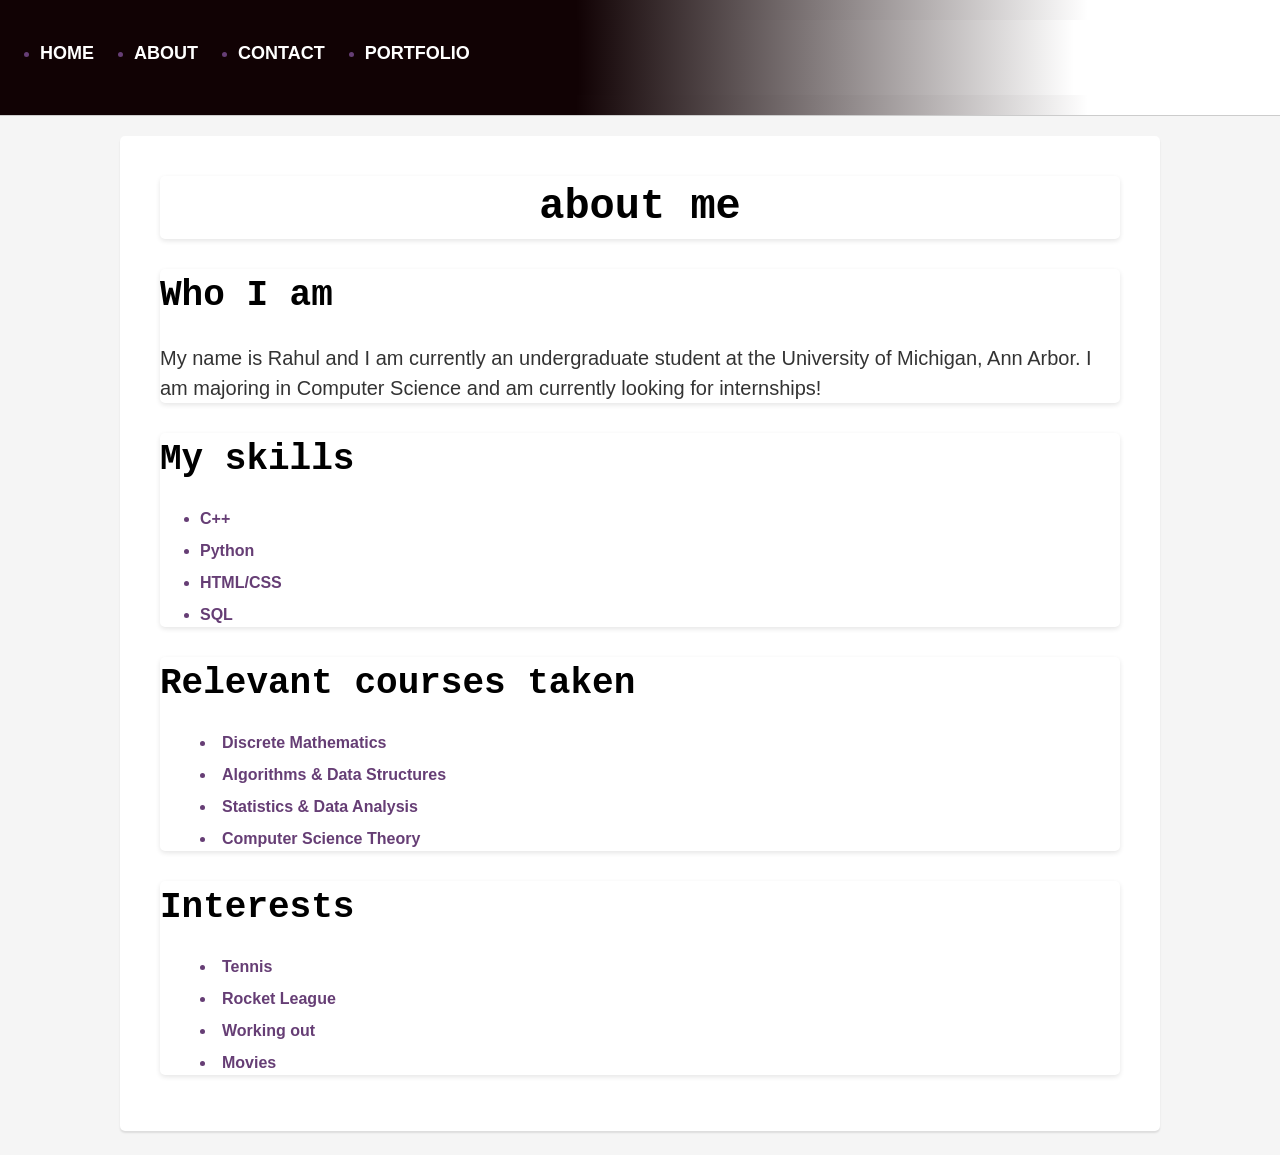
==== another.html @ 1f9ae974 "Add files via upload" ====
<!DOCTYPE html>
<html lang="en">
<head>
  <meta charset="UTF-8">
  <title>My Website</title>
  <link rel="stylesheet" href="style.css">
  <style>
    body {
      background-image: url('http://trumpwallpapers.com/wp-content/uploads/Rocket-League-Wallpaper-03-3840x2160-1-scaled.jpg#.ZCxKwr5IFJM.link');
      background-size: cover;
      background-repeat: no-repeat;
      background-attachment: fixed;
    }
  </style>
  
</head>
<body>
  <header>
    <nav>
      <ul>
        <li><a href="web.html">Home</a></li>
        <li><a href="another.html">About</a></li>
        <li><a href="contact.html">Contact</a></li>
        <li><a href="portfolio.html">Portfolio</a></li>
      </ul>
    </nav>
  </header>
  
  <main>
    <section class="hero1">
        
      <h1 class="hero"><TT>about me</TT></h1>
      
    </section>
    
    <section class="about">
      <h2>Who I am</h2>
      <p>My name is Rahul and I am currently an undergraduate student at the University of Michigan, Ann Arbor. I am majoring in Computer Science and am currently looking for internships!</p>
    </section>
    
    <section class="skill">
      <h2>My skills</h2>
      <ul>
        
        <li class="skills1">C++ <div class="proficiency-bar"></div><div class="proficiency-point"></div></li>
        <li class="skills2">Python <div class="proficiency-bar2"></div></div><div class="proficiency-point2"></div></li>
        <li class="skills3">HTML/CSS <div class="proficiency-bar3"></div></div><div class="proficiency-point3"></div></li>
        <li class="skills4">SQL <div class="proficiency-bar4"></div></div><div class="proficiency-point4"></div></li>
      </ul>
    </section>
    
    <section class="interests">
      <h2>Relevant courses taken</h2>
      <blockquote>
        
        <li>Discrete Mathematics</li>
        <li>Algorithms & Data Structures</li>
        <li>Statistics & Data Analysis</li>
        <li>Computer Science Theory</li>
        
      </blockquote>
      
      
    </section>
    <section class="interests">
        <h2>Interests</h2>
        <blockquote>
          
          <li>Tennis</li>
          <li>Rocket League</li>
          <li>Working out</li>
          <li>Movies</li>
          
        </blockquote>
        
        
      </section>

  </main>
  

</body>
</html>
---- style.css ----
body {
    font-family: Arial, sans-serif;
    margin: 0;
    padding: 0;
  }
  
  header {
    background-color: #000000;
    color: #fff;
    padding: 10px;
    background: rgb(17,2,4);
  background: linear-gradient(90deg, rgba(17,2,4,1) 45%, rgba(255,255,255,1) 85%);
  }
  
  nav ul {
    margin: 0;
    padding: 0;
    list-style-type: none;
    display: flex;
  }
  
  nav li {
    margin-right: 20px;
  }
  
  nav a {
    color: #fff;
    text-decoration: none;
  }
  
  main {
    margin: 20px;
  }
  
  h1 {
    font-family: Courier;
    font-size: 36px;
    margin-bottom: 10px;
  }
  
  .grid {
    display: flex;
    flex-wrap: wrap;
    justify-content: space-between;
  }
  li {
    list-style-type: square;
    color: #663e75; /* change color of bullet points */
    font-weight: bold; /* make bullet points bold */
    margin-bottom: 0.5em; /* add some bottom margin */
  }
  li {
    list-style-type: disc; /* set the default bullet style */
    margin-bottom: 0.5em;
  }
  
  .skills1 {
    
    position: relative; /* set the position to relative so we can position the proficiency bar */
  }
  
 
 
  
 
  
  
  
  .proficiency-bar {
    position: absolute;
    top: 53.5%; /* position the bar in the middle of the item */
    left: 50%; /* position the bar to the right of the item */
    width: 100px; /* set the width of the bar */
    height: 10px; /* set the height of the bar */
    background-color: #c58383; /* set the background color of the bar */
    transform: translateY(-50%); /* vertically center the bar */
    opacity: 0; /* hide the bar by default */
    transition: opacity 0.3s ease-in-out; /* add a transition effect */
  }
  .proficiency-bar2 {
    position: absolute;
    top: 62%; /* position the bar in the middle of the item (was 57)*/
    left: 50%; /* position the bar to the right of the item */
    width: 100px; /* set the width of the bar */
    height: 10px; /* set the height of the bar */
    background-color: #c58383; /* set the background color of the bar */
    transform: translateY(-50%); /* vertically center the bar */
    opacity: 0; /* hide the bar by default */
    transition: opacity 0.3s ease-in-out; /* add a transition effect */
  }
  .proficiency-bar3 {
    position: absolute;
    top: 65.5%; /* position the bar in the middle of the item */
    left: 50%; /* position the bar to the right of the item */
    width: 100px; /* set the width of the bar */
    height: 10px; /* set the height of the bar */
    background-color: #c58383; /* set the background color of the bar */
    transform: translateY(-50%); /* vertically center the bar */
    opacity: 0; /* hide the bar by default */
    transition: opacity 0.3s ease-in-out; /* add a transition effect */
  }
  .proficiency-bar4 {
    position: absolute;
    top: 69%; /* position the bar in the middle of the item */
    left: 50%; /* position the bar to the right of the item */
    width: 100px; /* set the width of the bar */
    height: 10px; /* set the height of the bar */
    background-color: #c58383; /* set the background color of the bar */
    transform: translateY(-50%); /* vertically center the bar */
    opacity: 0; /* hide the bar by default */
    transition: opacity 0.3s ease-in-out; /* add a transition effect */
  }
  

  .skills1:hover .proficiency-bar {
    opacity: 1; /* show the bar when hovering over the item */
  }
  .skills4:hover .proficiency-bar4 {
    opacity: 1; /* show the bar when hovering over the item */
  }
  .skills2:hover .proficiency-bar2 {
    opacity: 1; /* show the bar when hovering over the item */
  }
  .skills3:hover .proficiency-bar3 {
    opacity: 1; /* show the bar when hovering over the item */
  }
  .proficiency-point {
    position: absolute;
    top: 5px; /* position the point above the bar */
    left: calc(60% - 6px); /* position the point at the end of the bar */
    width: 12px;
    height: 12px;
    border-radius: 3px;
    opacity: 0;
    background-color: #000000; /* set the color of the point */
  }
  li:hover .proficiency-point {
    opacity: 1; /* show the point when hovering over the item */
  }
  .proficiency-point2 {
    position: absolute;
    top: 550px; /* position the point above the bar */
    left: calc(54% - 6px); /* position the point at the end of the bar */
    width: 12px;
    height: 12px;
    border-radius: 3px;
    opacity: 0;
    background-color: #000000; /* set the color of the point */
  }
  li:hover .proficiency-point2 {
    opacity: 1; /* show the point when hovering over the item */
  }
  .proficiency-point3 {
    position: absolute;
    top: 575px; /* position the point above the bar */
    left: calc(53% - 6px); /* position the point at the end of the bar */
    width: 12px;
    height: 12px;
    border-radius: 3px;
    opacity: 0;
    background-color: #000000; /* set the color of the point */
  }
  li:hover .proficiency-point3 {
    opacity: 1; /* show the point when hovering over the item */
  }
  .proficiency-point4 {
    position: absolute;
    top: 609px; /* position the point above the bar */
    left: calc(52.5% - 6px); /* position the point at the end of the bar */
    width: 12px;
    height: 12px;
    border-radius: 3px;
    opacity: 0;
    background-color: #000000; /* set the color of the point */
  }
  li:hover .proficiency-point4 {
    opacity: 1; /* show the point when hovering over the item */
  }
  li:hover {
    color: #ff6b6b; /* change color of bullet points on hover */
  }
  
  .card {
    background-color: #fff;
    border: 1px solid #ccc;
    border-radius: 5px;
    
    box-shadow: 0 2px 2px rgba(0, 0, 0, 0.3);
    margin-bottom: 20px;
    padding: 10px;
    width: 30%;
  }
  
  .card h2 {
    font-size: 24px;
    margin-bottom: 10px;
  }
  
  .card img {
    max-width: 100%;
  }
  .card1 {
    background-color: #fff;
    border: 1px solid #ccc;
    border-radius: 5px;
    box-shadow: 0 2px 2px rgba(0, 0, 0, 0.3);
    margin-bottom: 20px;
    padding: 10px;
    width: 30%;
  }
  
  .card1 h2 {
    font-size: 24px;
    margin-bottom: 10px;
  }
  
  .card21 img {
    max-width: 100%;
  }
  .card2 {
    background-color: #fff;
    border: 1px solid #ccc;
    border-radius: 5px;
    box-shadow: 0 2px 2px rgba(0, 0, 0, 0.3);
    margin-bottom: 20px;
    padding: 10px;
    width: 30%;
  }
  
  .card2 h2 {
    font-size: 24px;
    margin-bottom: 10px;
  }
  
  .card2 img {
    max-width: 100%;
  }
  footer {
    background-color: #333;
    color: #fff;
    padding: 10px;
    text-align: center;
  }
  body {
    font-family: Arial, sans-serif;
    background-color: #f2f2f2;
  }
  
  h1 {
    font-size: 36px;
    color: #000000;
    text-align: center;
    margin-top: 50px;
    font-family: Courier;
  }
  
  form {
    max-width: 600px;
    margin: 0 auto;
    padding: 20px;
    background-color: #fff;
    border: 1px solid #ccc;
    border-radius: 5px;
    box-shadow: 2px 2px 5px rgba(0, 0, 0, 0.3);
  }
  
  label {
    display: block;
    font-size: 18px;
    font-weight: bold;
    color: #333;
    margin-bottom: 5px;
  }
  
  input[type="text"], input[type="email"], input[type="tel"] {
    width: 100%;
    padding: 10px;
    font-size: 16px;
    border: 1px solid #ccc;
    border-radius: 4px;
    box-sizing: border-box;
    margin-bottom: 20px;
  }
  
  input[type="submit"] {
    background-color: #333;
    color: #fff;
    padding: 10px 20px;
    font-size: 18px;
    border: none;
    border-radius: 4px;
    cursor: pointer;
  }
  
  input[type="submit"]:hover {
    background-color: #555;
  }
  
  /* Change the background color of the body */
body {
    background-color: #f1f1f1;
  }
  
  /* Add a border and padding to the header */
  header {
    border-bottom: 1px solid #ccc;
    padding: 20px;
  }
  
  /* Style the navigation links */
  nav a {
    font-size: 18px;
    font-weight: bold;
    text-transform: uppercase;
  }
  
  /* Add a hover effect to the navigation links */
  nav a:hover {
    color: #af1111;
  }
  body {
  font-family: Arial, sans-serif;
  font-size: 16px;
  line-height: 1.5;
  color: #333;
  background-color: #f5f5f5;
}

.container {
  max-width: 600px;
  margin: 0 auto;
  padding: 20px;
  background-color: #fff;
  box-shadow: 0 2px 4px rgba(0, 0, 0, 0.1);
}

h1 {
  font-size: 28px;
  margin-top: 0;
  font-family: Courier;
}

form {
  margin-top: 20px;
}

label {
  display: block;
  font-weight: bold;
  margin-bottom: 5px;
}

input[type="text"],
input[type="email"],
input[type="tel"] {
  width: 100%;
  padding: 10px;
  margin-bottom: 20px;
  border: 1px solid #ccc;
  border-radius: 4px;
  box-sizing: border-box;
}

input[type="submit"] {
  background-color: #333;
  color: #fff;
  padding: 10px 20px;
  border: none;
  border-radius: 4px;
  cursor: pointer;
}

input[type="submit"]:hover {
  background-color: #555;
}

.success-message {
  color: #008000;
  font-weight: bold;
}

  /* Add a background color and padding to the main content area */
  main {
    background-color: #fff;
    border-radius: 5px;
    box-shadow: 0 2px 2px rgba(0, 0, 0, 0.1);
    padding: 30px;
  }
  .card:hover::before {
    
    content: "Goes through top 100 IMDb movies and returns information about a movie that the user enters.";
    display: block;
    position: absolute;
    
    top: 50%;
    left: 50%;
    width: 298px;
    height: 230px;
    transform: translate(-50%, -50%);
    background-color: #ffffff;
    padding: 10px;
    border-radius: 5px;
    box-shadow: 0px 0px 5px 0px rgba(0,0,0,0.3);
    z-index: 1;
    font-family: Arial, sans-serif;
    color: #000000;
    font-size: 20px;
    line-height: 1.5;
    border: 2px solid #007bff;
  }
  .conta {
    color:#f0f0f0;
    
  }
  .card1:hover::before {
   
    content: "Given an input photo, program detects a person's face and crops the image to their face. Currently training it to recognise the person.";
    display: block;
    position: absolute;
    top: 50%;
    left: 50%;
    width: 298px;
    height: 230px;
    transform: translate(-50%, -50%);
    background-color: #ffffff;
    padding: 10px;
    border-radius: 5px;
    box-shadow: 0px 0px 5px 0px rgba(0,0,0,0.3);
    z-index: 1;
    color: #000000;
    font-size: 20px;
    line-height: 1.5;
    border: 2px solid #007bff;
  }
  .typing-title {
    overflow: hidden; /* Hides the overflow of the text */
    white-space: nowrap; /* Prevents line breaks */
    border-right: 0.15em solid #333; /* Creates a blinking cursor */
    font-size: 36px; /* Sets the font size */
    font-family: Arial, sans-serif; /* Sets the font family */
    animation: typing 6s steps(20) forwards;
  }
  
  @keyframes typing {
    from {
      width: 0;
    }
    to {
      width: 100%;
    }
    30% {
      border-right-color: transparent; /* Hide the cursor */
      animation: none; /* Remove the animation */
    }
    100% {
      border-right-color: transparent; /* Hide the cursor */
      animation: none; /* Remove the animation */
    }
  }
  h1 {
    overflow: hidden; /* Hides the overflow of the text */
    white-space: nowrap; /* Prevents line breaks */
    border-right: 0.15em solid #333; /* Creates a blinking cursor */
    font-size: 36px; /* Sets the font size */
    font-family: Arial, sans-serif; /* Sets the font family */
    animation: typing 6s steps(20) forwards;
  }
  
  .card2:hover::before {
    
    content: "Reads a map (matrix) and given a character with obstacles on the map, finds a destination using either a stack or queue. Outputs the path taken with backtracing.";
    display: block;
    position: absolute;
    top: 50%;
    left: 50%;
    width: 298px;
    height: 230px;
    transform: translate(-50%, -50%);
    background-color: #ffffff;
    padding: 10px;
    border-radius: 5px;
    box-shadow: 0px 0px 5px 0px rgba(0,0,0,0.3);
    z-index: 1;
    color: #000000;
    font-size: 20px;
    line-height: 1.5;
    border: 2px solid #007bff;
  }
  /* Add a box shadow to the cards */
  .card {
    box-shadow: 0 2px 2px rgba(0, 0, 0, 0.1);
  }
  
  /* Add a hover effect to the cards */
  .card:hover {
    box-shadow: 0 4px 4px rgba(196, 22, 22, 0.815);
    transform: translateY(-5px);
  }
  .card1 {
    box-shadow: 0 2px 2px rgba(0, 0, 0, 0.1);
  }
  
  /* Add a hover effect to the cards */
  .card1:hover {
    box-shadow: 0 4px 4px rgba(196, 22, 22, 0.815);
    transform: translateY(-5px);
  }
  .card2 {
    box-shadow: 0 2px 2px rgba(0, 0, 0, 0.1);
  }
  
  /* Add a hover effect to the cards */
  .card2:hover {
    box-shadow: 0 4px 4px rgba(196, 22, 22, 0.815);
    transform: translateY(-5px);
  }
  
  /* Style the footer text */
  footer p {
    font-size: 16px;
  }
  
  /* Add a margin to the footer links */
  footer a {
    margin-right: 20px;
  }
  
  /* Add a hover effect to the footer links */
  footer a:hover {
    color: #af1111;
  }

  /* Add some margin and padding to the main content area */
main {
  margin: 20px auto;
  max-width: 960px;
  padding: 40px;
}

/* Style the headings */
h1, h2, h3, h4, h5, h6 {
  font-family: Courier;
  font-weight: bold;
  color: #000000;
}

/* Style the main heading */
h1 {
  font-size: 42px;
  margin-bottom: 30px;
  text-align: center;
  font-family: Courier;
}

/* Style the subheadings */
h2, h3 {
  font-size: 32px;
  margin-bottom: 20px;
  color: #000;
}

/* Style the paragraphs */
p {
  font-size: 18px;
  line-height: 1.5;
  margin-bottom: 30px;
}

/* Add some padding and margin to the project cards */
.project-card {
  background-color: #fff;
  border-radius: 10px;
  box-shadow: 0 0 10px rgba(0, 0, 0, 0.1);
  margin-bottom: 30px;
  overflow: hidden;
  padding: 20px;
  transition: transform 0.2s ease-in-out;
}

/* Add a hover effect to the project cards */
.project-card:hover {
  transform: translateY(-5px);
  box-shadow: 0 10px 20px rgba(190, 19, 19, 0.795);
}

/* Style the project card image */
.project-card img {
  border-radius: 5px;
  width: 100%;
}

/* Style the project card title */
.project-card h3 {
  font-size: 24px;
  margin-top: 20px;
}

/* Style the project card description */
.project-card p {
  font-size: 16px;
  margin-bottom: 0;
}

/* Style the project card link */
.project-card a {
  background-color: #000;
  border: none;
  border-radius: 5px;
  color: #fff;
  display: inline-block;
  font-size: 16px;
  margin-top: 20px;
  padding: 10px 20px;
  text-decoration: none;
  transition: background-color 0.2s ease-in-out;
}

/* Add a hover effect to the project card link */
.project-card a:hover {
  background-color: #af1111;
}

/* Style the navigation menu */
nav {
  background: rgb(17,2,4);
  background: linear-gradient(90deg, rgba(17,2,4,1) 45%, rgba(255,255,255,1) 85%);
  display: flex;
  justify-content: space-between;
  align-items: center;
  padding: 20px;
}


/* Style the navigation links */
nav a {
  display: flex;
  color: #fff;
  font-family: 'Montserrat', sans-serif;
  font-size: 18px;
  text-decoration: none;
  margin-right: 20px;
  transition: opacity 0.2s ease-in-out;
}

/* Add a hover effect to the navigation links */
nav a:hover {
  opacity: 0.7;
}

/* Style the logo */
.logo {
  color: #fff;
  font-family: 'Montserrat', sans-serif;
  font-size: 24px;
  font-weight: bold;
  text-decoration: none;
}

/* Add a background image to the main section */
main {
  background-image: url('your-image.jpg');
  background-size: cover;
  background-position: center;
}

/* Style the section headings */
section h2 {
  font-size: 36px;
  margin-bottom: 20px;
  color: #000;
}

/* Style the section paragraphs */
section p {
  font-size: 20px;
  line-height: 1.5;
  margin-bottom: 30px;
}

/* Style the footer */
footer {
  background-color: #000000;
  color: #fff;
  padding: 20px;
  text-align: center;
}

/* Style the footer links */
footer a {
  color: #fff;
  text-decoration: none;
  transition: opacity 0.2s ease-in-out;
}

/* Add a hover effect to the footer links */
footer a:hover {
  opacity: 0.7;
}

/* Add a gradient background to the navigation menu */
nav {
  
  display: flex;
  justify-content: space-between;
  align-items: center;
  padding: 20px;
}

/* Add a shadow to the navigation menu */

/* Add a pulsating effect to the logo */
.logo {
  animation: pulse 2s ease-in-out infinite;
}

@keyframes pulse {
  0% {
    transform: scale(1);
  }
  50% {
    transform: scale(1.1);
  }
  100% {
    transform: scale(1);
  }
}

/* Add a hover effect to the section headings */
section h2:hover {
  color: #af1111;
  transform: scale(1.05);
  transition: all 0.2s ease-in-out;
}

/* Add a rotating effect to the images */
section img:hover {
  animation: rotate 2s linear infinite;
}

@keyframes rotate {
  from {
    transform: rotate(0deg);
  }
  to {
    transform: rotate(360deg);
  }
}

/* Add a blinking effect to the footer text */


@keyframes blink {
  0% {
    opacity: 0;
  }
  50% {
    opacity: 1;
  }
  100% {
    opacity: 0;
  }
}
button {
background-color: #555;
}
button:hover {
  background-color: #000;
  transform: scale(1.1);
}
/* Set a maximum width for the main content area */
.main-content {
  max-width: 1200px;
  margin: 0 auto;
}
.one {
  color: #ffffff;
  font-weight: bold; /* change the color of the link on hover */
  text-decoration: none;
  padding: 5px;
  background-color: #000000
}
.one:hover {
  color:rgba(190, 19, 19, 0.795)
}
.two {
  color: #ffffff;
  font-weight: bold; /* change the color of the link on hover */
  text-decoration: none;
  padding: 5px;
  background-color: #000000
}
.two:hover {
  color:rgba(190, 19, 19, 0.795)
}
.feat {
    color: white;
    text-shadow: 1px 1px 0 #000, 
               -1px 1px 0 #000, 
               1px -1px 0 #000, 
               -1px -1px 0 #000;

}
/* Add a subtle box shadow to the section boxes */
section {
  box-shadow: 0px 2px 5px rgba(0, 0, 0, 0.1);
  border-radius: 5px;
}

/* Add a hover effect to the project cards */
.project-card:hover {
  box-shadow: 0px 2px 5px rgba(214, 37, 37, 0.74);
  transform: translateY(-5px);
  transition: all 0.2s ease-in-out;
}

/* Add a subtle background pattern to the footer */
footer {
  background-color: #000000;
  color: #fff;
  padding: 20px;
  text-align: center;
  background-image: url('pattern.png');
  background-repeat: repeat;
}

/* Add a subtle animation to the navigation links */
nav a {
  transition: color 0.2s ease-in-out;
}

nav a:hover {
  color: #000;
}

/* Add a hover effect to the project images */
.project-image:hover {
  opacity: 0.8;
  transition: all 0.2s ease-in-out;
}

/* Add a box shadow and border radius to the project images */
.project-image {
  box-shadow: 0px 2px 5px rgba(0, 0, 0, 0.1);
  border-radius: 5px;
}

/* Add a subtle gradient to the project cards */
.project-card {
  background: linear-gradient(to bottom, #fff, #f0f0f0);
}

/* Add a hover effect to the project card titles */
.project-card h3:hover {
  color: #af1111;
  transform: translateY(-3px);
  transition: all 0.2s ease-in-out;
}

/* Add a border radius to the project card titles */
.project-card h3 {
  border-radius: 5px 5px 0 0;
  padding: 10px;
  margin: 0;
}

/* Add a subtle background color to the navigation links */


nav a:hover {
 
  color: #fff;
  transform: translateY(-3px);
  transition: all 0.2s ease-in-out;
}

/* Add a subtle box shadow and border radius to the buttons */
.btn {
  box-shadow: 0px 2px 5px rgba(0, 0, 0, 0.1);
  border-radius: 5px;
  padding: 10px 20px;
  margin: 10px;
  transition: all 0.2s ease-in-out;
}

.btn:hover {
  background-color: #000;
  color: #fff;
  transform: translateY(-3px);
  transition: all 0.2s ease-in-out;
}
.nav {
  font-family: Courier;
}
/* Add a subtle background color to the main headings */
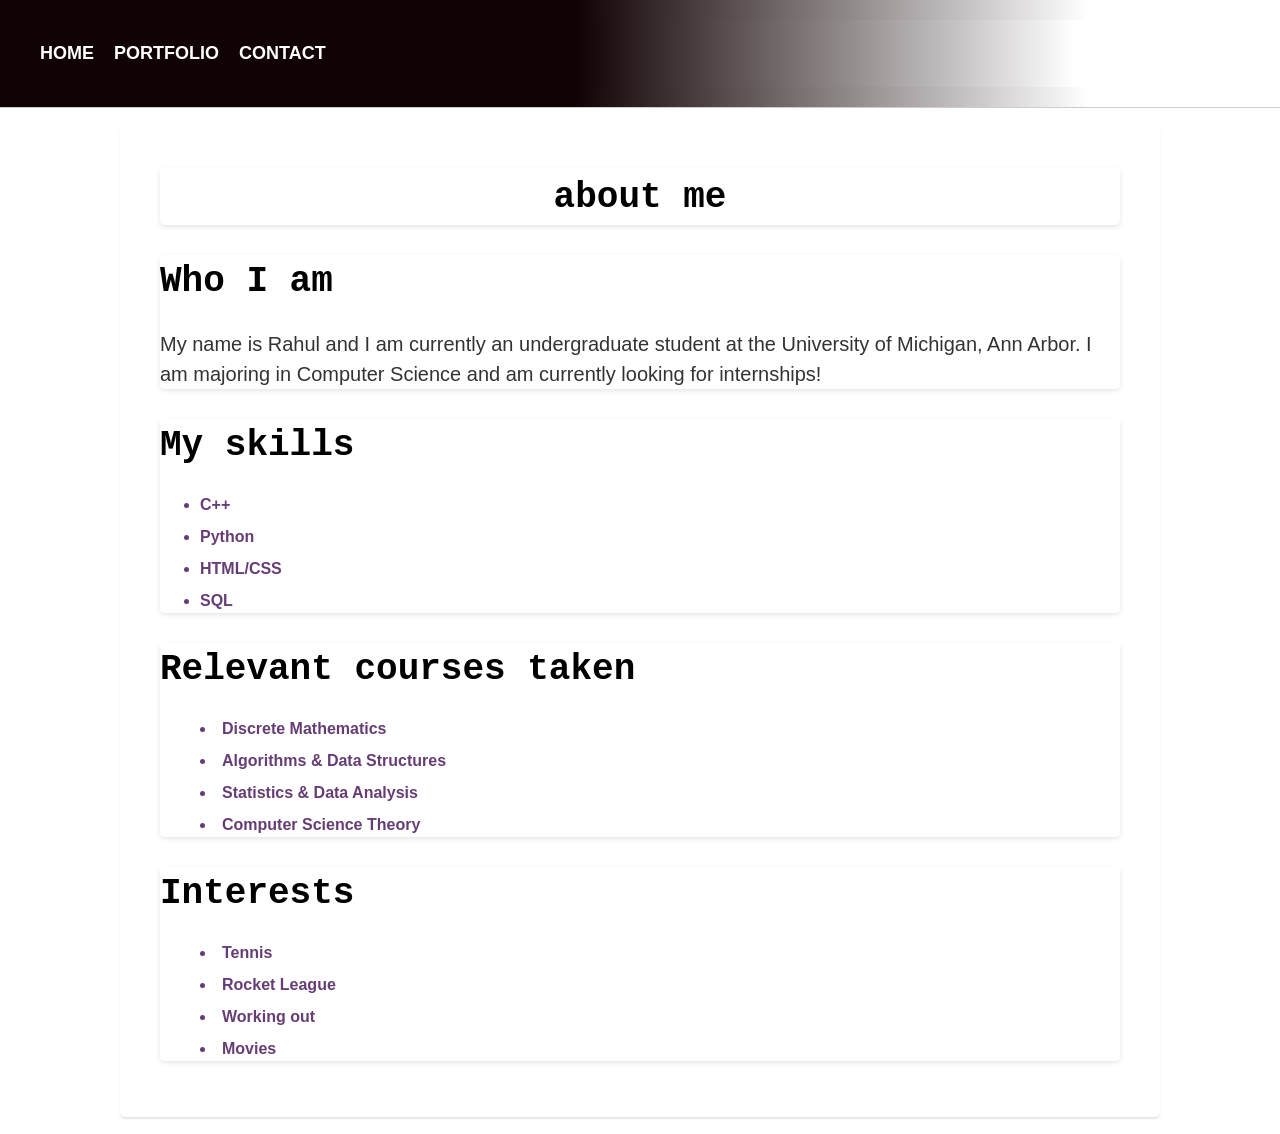
==== commit 90e310b2: "Update another.html" ====
--- a/another.html
+++ b/another.html
@@ -2,11 +2,11 @@
 <html lang="en">
 <head>
   <meta charset="UTF-8">
-  <title>My Website</title>
+  <title>About Me</title>
   <link rel="stylesheet" href="style.css">
   <style>
     body {
-      background-image: url('http://trumpwallpapers.com/wp-content/uploads/Rocket-League-Wallpaper-03-3840x2160-1-scaled.jpg#.ZCxKwr5IFJM.link');
+      background-color: white;
       background-size: cover;
       background-repeat: no-repeat;
       background-attachment: fixed;
@@ -18,10 +18,11 @@
   <header>
     <nav>
       <ul>
-        <li><a href="web.html">Home</a></li>
-        <li><a href="another.html">About</a></li>
-        <li><a href="contact.html">Contact</a></li>
-        <li><a href="portfolio.html">Portfolio</a></li>
+        <a href="web.html">Home</a>
+        
+        <a href="portfolio.html">Portfolio</a>
+        <a href="contact.html">Contact</a>
+        
       </ul>
     </nav>
   </header>
@@ -29,7 +30,7 @@
   <main>
     <section class="hero1">
         
-      <h1 class="hero"><TT>about me</TT></h1>
+      <h1 class="typing-title"><TT>about me</TT></h1>
       
     </section>
     
@@ -75,9 +76,11 @@
         
         
       </section>
-
+     
   </main>
   
-
+ 
+  
+  
 </body>
 </html>
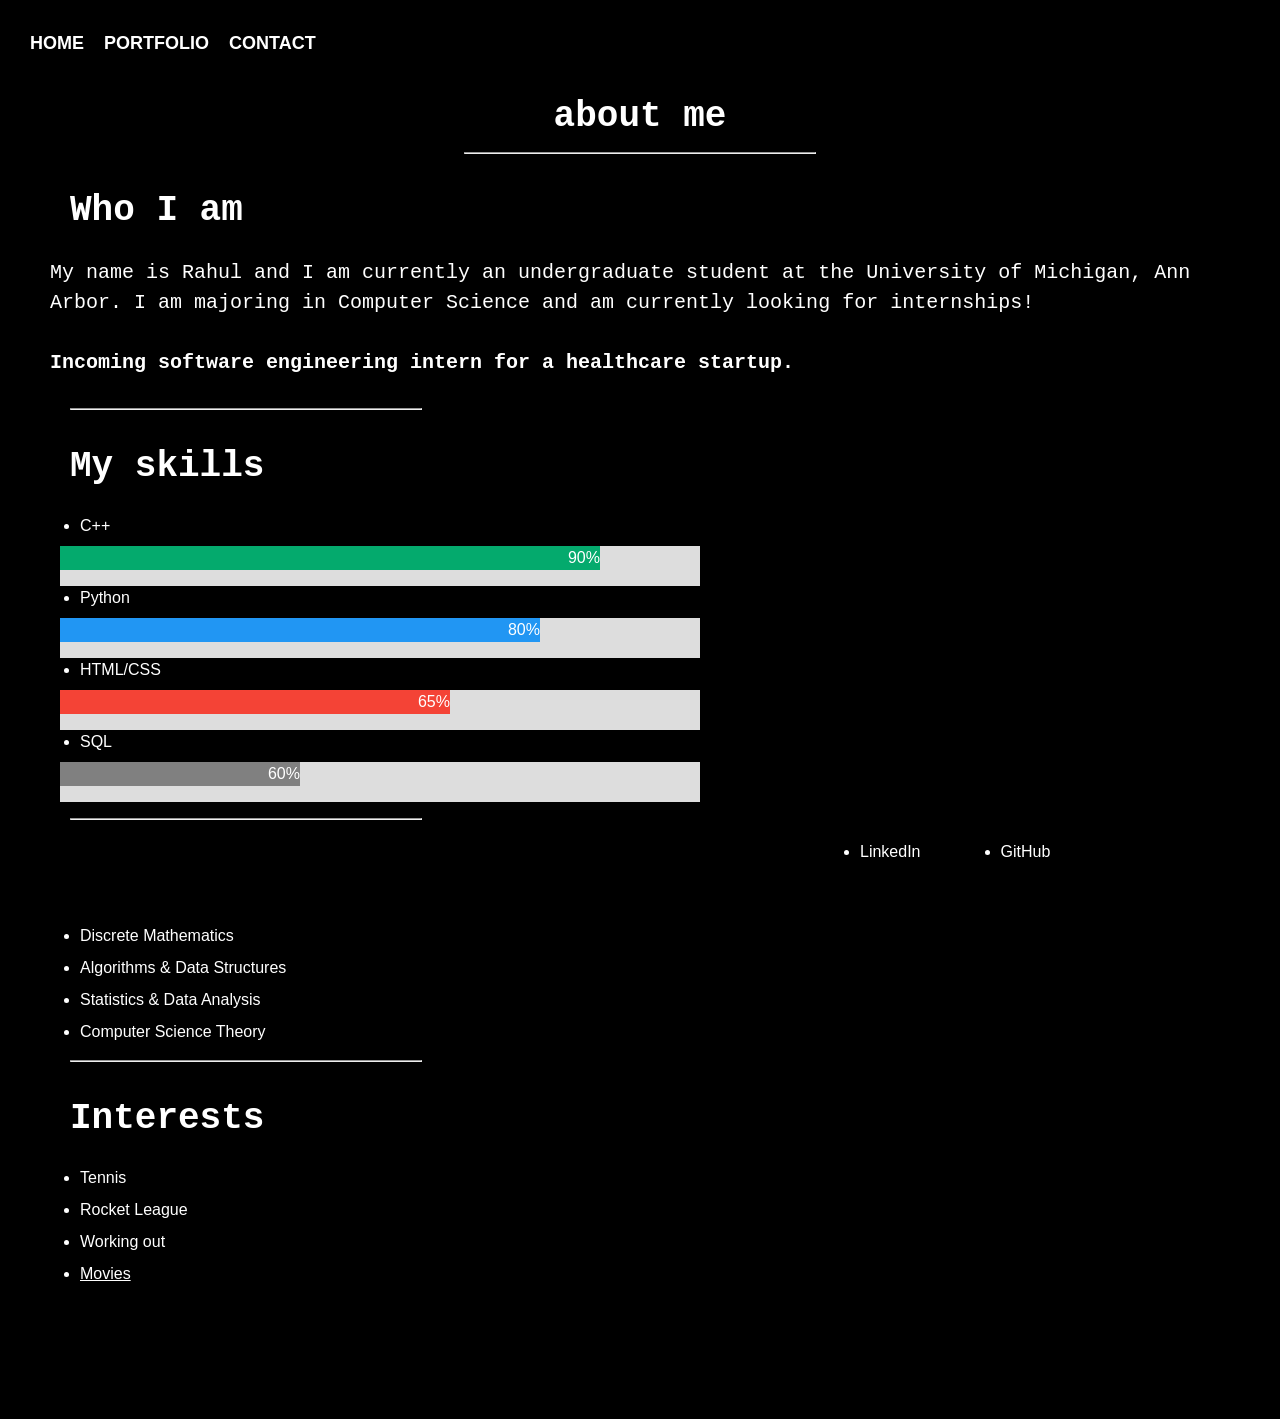
==== commit 8fbaccd6: "Update another.html" ====
--- a/another.html
+++ b/another.html
@@ -6,7 +6,7 @@
   <link rel="stylesheet" href="style.css">
   <style>
     body {
-      background-color: white;
+      background-color: black;
       background-size: cover;
       background-repeat: no-repeat;
       background-attachment: fixed;
@@ -18,69 +18,107 @@
   <header>
     <nav>
       <ul>
-        <a href="web.html">Home</a>
+        <a class = "home" href="web.html">Home</a>
         
-        <a href="portfolio.html">Portfolio</a>
-        <a href="contact.html">Contact</a>
+        <a class = "portfolio" href="portfolio.html">Portfolio</a>
+        <a class = "contact" href="contact.html">Contact</a>
         
       </ul>
     </nav>
   </header>
   
-  <main>
+  
     <section class="hero1">
         
-      <h1 class="typing-title"><TT>about me</TT></h1>
-      
+      <h1 style = "color:white" class="typing-title"><TT>about me</TT></h1>
+      <hr class = picline1>
     </section>
     
     <section class="about">
-      <h2>Who I am</h2>
-      <p>My name is Rahul and I am currently an undergraduate student at the University of Michigan, Ann Arbor. I am majoring in Computer Science and am currently looking for internships!</p>
+      <h2 style = "color:white"class = "yes">Who I am</h2>
+      <blockquote>
+      <p style = "color:white"class = "personal">My name is Rahul and I am currently an undergraduate student at the University of Michigan, Ann Arbor. I am majoring in Computer Science and am currently looking for internships!</p>
+      <p style = "font-weight: bold; color: white" class = "personal">
+        Incoming software engineering intern for a healthcare startup.
+      </p>
+    </blockquote>
     </section>
-    
+    <hr class = "picline2">
     <section class="skill">
-      <h2>My skills</h2>
-      <ul>
+      <h2 style = "color:white"class = "yes">My skills</h2>
+      <blockquote>
+      <ul style = "color:white">
         
-        <li class="skills1">C++ <div class="proficiency-bar"></div><div class="proficiency-point"></div></li>
-        <li class="skills2">Python <div class="proficiency-bar2"></div></div><div class="proficiency-point2"></div></li>
-        <li class="skills3">HTML/CSS <div class="proficiency-bar3"></div></div><div class="proficiency-point3"></div></li>
-        <li class="skills4">SQL <div class="proficiency-bar4"></div></div><div class="proficiency-point4"></div></li>
+        <li>C++</li> <div class="container">
+          <div class="skills html">90%</div>
+        </div>
+        <li>Python</li> 
+        <div class="container">
+          <div class="skills css">80%</div>
+        </div>
+        <li>HTML/CSS</li> 
+        <div class="container">
+          <div class="skills js">65%</div>
+        </div>
+        <li>SQL</li> 
+        <div class="container">
+          <div class="skills php">60%</div>
+        </div>
+      
+
+
+
+
+
+
+
       </ul>
+    </blockquote>
     </section>
-    
+    <hr class = "picline2">
     <section class="interests">
-      <h2>Relevant courses taken</h2>
+      <h2 style = "color:white" class = "yes">Relevant courses taken</h2>
       <blockquote>
-        
-        <li>Discrete Mathematics</li>
-        <li>Algorithms & Data Structures</li>
-        <li>Statistics & Data Analysis</li>
-        <li>Computer Science Theory</li>
-        
+        <ul style = "color:white">
+        <li class = "tr" onclick = "window.open('https://ece.engin.umich.edu/academics/course-information/course-descriptions/eecs-203/')">Discrete Mathematics</li>
+        <li class = "tr" onclick = "window.open('https://eecs281staff.github.io/eecs281.org/syllabus.html')">Algorithms & Data Structures</li>
+        <li class = "tr" onclick = "window.open('https://lsa.umich.edu/stats/undergraduate-students/statistics-courses.html')">Statistics & Data Analysis</li>
+        <li class = "tr" onclick = "window.open('https://eecs376.org/')">Computer Science Theory</li>
+        </ul>
       </blockquote>
       
       
     </section>
+    <hr class = "picline2">
     <section class="interests">
-        <h2>Interests</h2>
+        <h2 style = "color:white" class = "yes">Interests</h2>
         <blockquote>
-          
+          <ul style = "color:white">
           <li>Tennis</li>
           <li>Rocket League</li>
           <li>Working out</li>
-          <li>Movies</li>
-          
+          <li class = "movies"><a class = "movies" href = "movies.html">Movies</a></li>
+          </ul>
         </blockquote>
         
         
       </section>
      
-  </main>
   
+  <br>
+  <br>
+  <br>
+  <br>
+  <br>
  
-  
+  <footer>
+    <nav>
+      <ul style = "text-align: center;">
+        <li class = "footlink"  onclick = "window.open('https://www.linkedin.com/in/rahul-giridhar123/')">LinkedIn</li>
+        <li class = "footlink1"  onclick = "window.open('https://github.com/rahulgiridhar1')">GitHub</li>
+      </ul>
+    </nav>
+  </footer>
   
 </body>
 </html>
--- a/style.css
+++ b/style.css
@@ -1,15 +1,15 @@
 body {
-    font-family: Arial, sans-serif;
-    margin: 0;
-    padding: 0;
-  }
+  font-family: Arial, sans-serif;
+  margin: 0;
+  padding: 0;
+}
   
   header {
-    background-color: #000000;
-    color: #fff;
+
+    
     padding: 10px;
-    background: rgb(17,2,4);
-  background: linear-gradient(90deg, rgba(17,2,4,1) 45%, rgba(255,255,255,1) 85%);
+    background: black;
+    
   }
   
   nav ul {
@@ -23,14 +23,9 @@
     margin-right: 20px;
   }
   
-  nav a {
-    color: #fff;
-    text-decoration: none;
-  }
-  
-  main {
-    margin: 20px;
-  }
+  
+  
+  
   
   h1 {
     font-family: Courier;
@@ -43,154 +38,118 @@
     flex-wrap: wrap;
     justify-content: space-between;
   }
-  li {
-    list-style-type: square;
-    color: #663e75; /* change color of bullet points */
-    font-weight: bold; /* make bullet points bold */
-    margin-bottom: 0.5em; /* add some bottom margin */
-  }
+ 
   li {
     list-style-type: disc; /* set the default bullet style */
     margin-bottom: 0.5em;
   }
   
+  .personal {
+    font-family: 'Courier New', Courier, monospace;
+    margin-left:10px;
+  }
   .skills1 {
-    
-    position: relative; /* set the position to relative so we can position the proficiency bar */
-  }
-  
- 
- 
-  
- 
-  
-  
-  
+
+  }
   .proficiency-bar {
-    position: absolute;
-    top: 53.5%; /* position the bar in the middle of the item */
-    left: 50%; /* position the bar to the right of the item */
-    width: 100px; /* set the width of the bar */
-    height: 10px; /* set the height of the bar */
-    background-color: #c58383; /* set the background color of the bar */
-    transform: translateY(-50%); /* vertically center the bar */
-    opacity: 0; /* hide the bar by default */
-    transition: opacity 0.3s ease-in-out; /* add a transition effect */
-  }
-  .proficiency-bar2 {
-    position: absolute;
-    top: 62%; /* position the bar in the middle of the item (was 57)*/
-    left: 50%; /* position the bar to the right of the item */
-    width: 100px; /* set the width of the bar */
-    height: 10px; /* set the height of the bar */
-    background-color: #c58383; /* set the background color of the bar */
-    transform: translateY(-50%); /* vertically center the bar */
-    opacity: 0; /* hide the bar by default */
-    transition: opacity 0.3s ease-in-out; /* add a transition effect */
-  }
-  .proficiency-bar3 {
-    position: absolute;
-    top: 65.5%; /* position the bar in the middle of the item */
-    left: 50%; /* position the bar to the right of the item */
-    width: 100px; /* set the width of the bar */
-    height: 10px; /* set the height of the bar */
-    background-color: #c58383; /* set the background color of the bar */
-    transform: translateY(-50%); /* vertically center the bar */
-    opacity: 0; /* hide the bar by default */
-    transition: opacity 0.3s ease-in-out; /* add a transition effect */
-  }
-  .proficiency-bar4 {
-    position: absolute;
-    top: 69%; /* position the bar in the middle of the item */
-    left: 50%; /* position the bar to the right of the item */
-    width: 100px; /* set the width of the bar */
-    height: 10px; /* set the height of the bar */
-    background-color: #c58383; /* set the background color of the bar */
-    transform: translateY(-50%); /* vertically center the bar */
-    opacity: 0; /* hide the bar by default */
-    transition: opacity 0.3s ease-in-out; /* add a transition effect */
-  }
-  
-
-  .skills1:hover .proficiency-bar {
-    opacity: 1; /* show the bar when hovering over the item */
-  }
-  .skills4:hover .proficiency-bar4 {
-    opacity: 1; /* show the bar when hovering over the item */
-  }
-  .skills2:hover .proficiency-bar2 {
-    opacity: 1; /* show the bar when hovering over the item */
-  }
-  .skills3:hover .proficiency-bar3 {
-    opacity: 1; /* show the bar when hovering over the item */
-  }
-  .proficiency-point {
-    position: absolute;
-    top: 5px; /* position the point above the bar */
-    left: calc(60% - 6px); /* position the point at the end of the bar */
-    width: 12px;
-    height: 12px;
-    border-radius: 3px;
-    opacity: 0;
-    background-color: #000000; /* set the color of the point */
-  }
-  li:hover .proficiency-point {
-    opacity: 1; /* show the point when hovering over the item */
-  }
-  .proficiency-point2 {
-    position: absolute;
-    top: 550px; /* position the point above the bar */
-    left: calc(54% - 6px); /* position the point at the end of the bar */
-    width: 12px;
-    height: 12px;
-    border-radius: 3px;
-    opacity: 0;
-    background-color: #000000; /* set the color of the point */
-  }
-  li:hover .proficiency-point2 {
-    opacity: 1; /* show the point when hovering over the item */
-  }
-  .proficiency-point3 {
-    position: absolute;
-    top: 575px; /* position the point above the bar */
-    left: calc(53% - 6px); /* position the point at the end of the bar */
-    width: 12px;
-    height: 12px;
-    border-radius: 3px;
-    opacity: 0;
-    background-color: #000000; /* set the color of the point */
-  }
-  li:hover .proficiency-point3 {
-    opacity: 1; /* show the point when hovering over the item */
-  }
-  .proficiency-point4 {
-    position: absolute;
-    top: 609px; /* position the point above the bar */
-    left: calc(52.5% - 6px); /* position the point at the end of the bar */
-    width: 12px;
-    height: 12px;
-    border-radius: 3px;
-    opacity: 0;
-    background-color: #000000; /* set the color of the point */
-  }
-  li:hover .proficiency-point4 {
-    opacity: 1; /* show the point when hovering over the item */
-  }
-  li:hover {
-    color: #ff6b6b; /* change color of bullet points on hover */
-  }
+  
+    width: 100%; /* Full width */
+    background-color: #ddd; /* Grey background */
+  
+ }
+ h2 {
+  text-align: center;
+ }
+ .firstim {
+  
+  width: 50%;
+  height: 771px;
+  border: 3px solid black;
+ }
+ .pictures {
+  position: relative;
+  top: -1400px;
+  font: caption;
+  font-size: medium;
+  text-align: center;
+ }
+ .picline {
+  border-top: 1px solid #969696;
+  //margin-left: -50px;
+  width: 350px;
+  margin-top: -1351px;
+ }
+ .projectstyle {
+  font-family: 'Courier New', Courier, monospace;
+ }
+ .parkinsons {
+  cursor: pointer;
+  font-size: x-large;
+  text-align: center;
+
+ }
+ .parkinsons:hover {
+  text-decoration: underline;
+ }
+ .secondim {
+  width: 50%;
+  height: 771px;
+  position: relative;
+  right: -51%;
+  top:-1567px;
+  border: 3px solid black;
+ }
+ .points {
+  color: black;
+ }
+ .picline1 {
+  position: relative;
+  width: 350px;
+  border-top: 1px solid #969696;
+  
+ }
+ .secondim1 {
+  width: 50%;
+  height: 771px;
+  position: relative;
+  right: -51%;
+  top:-1567px;
+  border: 3px solid black;
+ }
+ .secondim2 {
+  width: 50%;
+  height: 771px;
+  position: relative;
+  right: -51%;
+  bottom:2349px;
+  border: 3px solid black;
+ }
   
   .card {
     background-color: #fff;
     border: 1px solid #ccc;
     border-radius: 5px;
-    
+    margin-top: 8px;
     box-shadow: 0 2px 2px rgba(0, 0, 0, 0.3);
     margin-bottom: 20px;
+    
     padding: 10px;
     width: 30%;
   }
-  
+  .experience {
+    background-color: #fff;
+    border: 1px solid #ccc;
+    border-radius: 5px;
+    font-family:'Courier New', Courier, monospace;
+    font-weight: bold;
+    margin-top: 45px;
+    text-align: center;
+    box-shadow: 0 2px 2px rgba(0, 0, 0, 0.3);
+   
+    height: 1000px;
+    padding: 10px;
+    width: 30%;
+  }
   .card h2 {
     font-size: 24px;
     margin-bottom: 10px;
@@ -203,6 +162,7 @@
     background-color: #fff;
     border: 1px solid #ccc;
     border-radius: 5px;
+    margin-top: 8px;
     box-shadow: 0 2px 2px rgba(0, 0, 0, 0.3);
     margin-bottom: 20px;
     padding: 10px;
@@ -223,6 +183,7 @@
     border-radius: 5px;
     box-shadow: 0 2px 2px rgba(0, 0, 0, 0.3);
     margin-bottom: 20px;
+    margin-top: 8px;
     padding: 10px;
     width: 30%;
   }
@@ -235,12 +196,7 @@
   .card2 img {
     max-width: 100%;
   }
-  footer {
-    background-color: #333;
-    color: #fff;
-    padding: 10px;
-    text-align: center;
-  }
+  
   body {
     font-family: Arial, sans-serif;
     background-color: #f2f2f2;
@@ -271,8 +227,20 @@
     color: #333;
     margin-bottom: 5px;
   }
-  
-  input[type="text"], input[type="email"], input[type="tel"] {
+
+  .resume {
+    cursor: pointer;
+    color: white;
+    text-decoration: underline;
+  }
+  .resume:hover {
+    color: red;
+  }
+  .hltm {
+    position: relative;
+    top: 100px;
+  }
+  input[type="text"], input[type="email"], input[type="number"] {
     width: 100%;
     padding: 10px;
     font-size: 16px;
@@ -282,30 +250,22 @@
     margin-bottom: 20px;
   }
   
-  input[type="submit"] {
-    background-color: #333;
-    color: #fff;
-    padding: 10px 20px;
-    font-size: 18px;
-    border: none;
-    border-radius: 4px;
+  .help {
+    color: white;
+    text-decoration: none;
+  }
+  
+  .submit:hover {
+    background-color: black;
     cursor: pointer;
-  }
-  
-  input[type="submit"]:hover {
-    background-color: #555;
+    font-size: x-large;
   }
   
   /* Change the background color of the body */
-body {
-    background-color: #f1f1f1;
-  }
+
   
   /* Add a border and padding to the header */
-  header {
-    border-bottom: 1px solid #ccc;
-    padding: 20px;
-  }
+ 
   
   /* Style the navigation links */
   nav a {
@@ -315,9 +275,7 @@
   }
   
   /* Add a hover effect to the navigation links */
-  nav a:hover {
-    color: #af1111;
-  }
+  
   body {
   font-family: Arial, sans-serif;
   font-size: 16px;
@@ -325,7 +283,9 @@
   color: #333;
   background-color: #f5f5f5;
 }
-
+.fa {
+  cursor: pointer;
+}
 .container {
   max-width: 600px;
   margin: 0 auto;
@@ -333,7 +293,22 @@
   background-color: #fff;
   box-shadow: 0 2px 4px rgba(0, 0, 0, 0.1);
 }
-
+.LinkedIn {
+  cursor: pointer;
+  position: absolute;
+  
+}
+.contactme {
+  background-color: whitesmoke;
+}
+.submit {
+  background-color: black;
+  font-family: 'Courier New', Courier, monospace;
+  color: white;
+  font-size: larger;
+  height: 50px;
+  width: 100%;
+}
 h1 {
   font-size: 28px;
   margin-top: 0;
@@ -361,18 +336,9 @@
   box-sizing: border-box;
 }
 
-input[type="submit"] {
-  background-color: #333;
-  color: #fff;
-  padding: 10px 20px;
-  border: none;
-  border-radius: 4px;
-  cursor: pointer;
-}
-
-input[type="submit"]:hover {
-  background-color: #555;
-}
+
+
+
 
 .success-message {
   color: #008000;
@@ -386,15 +352,70 @@
     box-shadow: 0 2px 2px rgba(0, 0, 0, 0.1);
     padding: 30px;
   }
+  
+  .git {
+    display: flex;
+    height: 200px;
+    border: 3px;
+    
+}
+
+.gitbut {
+  background-color: white;
+  text-decoration-color: #000;
+  border-color: #000;
+  border-radius: 10%;
+  bottom: 180px;
+  left: 2%;
+  position: absolute;
+  font-family: Georgia, 'Times New Roman', Times, serif;
+  padding: 1.5%;
+  font-size: medium;
+  
+}
+.tr:hover {
+  color:red;
+  cursor: pointer;
+}
+.gitbut:hover {
+  background-color: white;
+  cursor: pointer;
+ 
+  
+}
+/* Make sure that padding behaves as expected */
+
+
+/* Container for skill bars */
+.container {
+  width: 100%; /* Full width */
+  margin-left:-20px;
+  background-color: #ddd; /* Grey background */
+}
+
+.skills {
+  text-align: right; /* Right-align text */
+   /* Add bottom padding */
+  
+  color: white; /* White text color */
+  margin-top: -20px;
+  margin-bottom: -200px;
+  margin-left: -20px;
+}
+
+.html {width: 90%; background-color: #04AA6D;} /* Green */
+.css {width: 80%; background-color: #2196F3;} /* Blue */
+.js {width: 65%; background-color: #f44336;} /* Red */
+.php {width: 40%; background-color: #808080;} /* Dark Grey */
   .card:hover::before {
-    
+   
     content: "Goes through top 100 IMDb movies and returns information about a movie that the user enters.";
     display: block;
     position: absolute;
-    
+    font-family: 'Courier New', Courier, monospace;
     top: 50%;
     left: 50%;
-    width: 298px;
+    width: 574px;
     height: 230px;
     transform: translate(-50%, -50%);
     background-color: #ffffff;
@@ -406,11 +427,25 @@
     color: #000000;
     font-size: 20px;
     line-height: 1.5;
-    border: 2px solid #007bff;
+    border: 2px solid black;
   }
   .conta {
     color:#f0f0f0;
     
+  }
+  .movies {
+    color: white;
+  }
+  .movies:hover {
+    color: red;
+  }
+  
+  .firstim1 {
+    width: 50%;
+    height: 771px;
+    position: relative;
+    border: 3px solid black;
+    top: -1567px;
   }
   .card1:hover::before {
    
@@ -419,7 +454,7 @@
     position: absolute;
     top: 50%;
     left: 50%;
-    width: 298px;
+    width: 574px;
     height: 230px;
     transform: translate(-50%, -50%);
     background-color: #ffffff;
@@ -430,20 +465,21 @@
     color: #000000;
     font-size: 20px;
     line-height: 1.5;
-    border: 2px solid #007bff;
+    border: 2px solid black;
   }
   .typing-title {
     overflow: hidden; /* Hides the overflow of the text */
     white-space: nowrap; /* Prevents line breaks */
     border-right: 0.15em solid #333; /* Creates a blinking cursor */
     font-size: 36px; /* Sets the font size */
+    margin: 0 auto;
     font-family: Arial, sans-serif; /* Sets the font family */
     animation: typing 6s steps(20) forwards;
   }
   
   @keyframes typing {
     from {
-      width: 0;
+      width: 0%;
     }
     to {
       width: 100%;
@@ -465,7 +501,36 @@
     font-family: Arial, sans-serif; /* Sets the font family */
     animation: typing 6s steps(20) forwards;
   }
-  
+
+  .footlink {
+    text-align: center;
+    cursor: pointer;
+    justify-content: space-between;
+    margin-left: 840px;
+  }
+  .footlink:hover {
+    text-decoration: underline;
+  }
+  .footlink1 {
+    text-align: center;
+    cursor: pointer;
+    justify-content: space-between;
+    margin-left: 60px;
+  }
+  .footlink1:hover {
+    text-decoration: underline;
+  }
+  
+  .yes {
+    text-align: left;
+    margin-left: 70px;
+  }
+  .picline2 {
+    position: relative;
+    margin-left: 70px;
+  width: 350px;
+  border-top: 1px solid #969696;
+  }
   .card2:hover::before {
     
     content: "Reads a map (matrix) and given a character with obstacles on the map, finds a destination using either a stack or queue. Outputs the path taken with backtracing.";
@@ -473,7 +538,7 @@
     position: absolute;
     top: 50%;
     left: 50%;
-    width: 298px;
+    width: 574px;
     height: 230px;
     transform: translate(-50%, -50%);
     background-color: #ffffff;
@@ -484,7 +549,7 @@
     color: #000000;
     font-size: 20px;
     line-height: 1.5;
-    border: 2px solid #007bff;
+    border: 2px solid black;
   }
   /* Add a box shadow to the cards */
   .card {
@@ -516,19 +581,7 @@
   }
   
   /* Style the footer text */
-  footer p {
-    font-size: 16px;
-  }
-  
-  /* Add a margin to the footer links */
-  footer a {
-    margin-right: 20px;
-  }
-  
-  /* Add a hover effect to the footer links */
-  footer a:hover {
-    color: #af1111;
-  }
+ 
 
   /* Add some margin and padding to the main content area */
 main {
@@ -621,14 +674,7 @@
 }
 
 /* Style the navigation menu */
-nav {
-  background: rgb(17,2,4);
-  background: linear-gradient(90deg, rgba(17,2,4,1) 45%, rgba(255,255,255,1) 85%);
-  display: flex;
-  justify-content: space-between;
-  align-items: center;
-  padding: 20px;
-}
+
 
 
 /* Style the navigation links */
@@ -679,23 +725,20 @@
 
 /* Style the footer */
 footer {
-  background-color: #000000;
-  color: #fff;
-  padding: 20px;
-  text-align: center;
+  position:fixed;
+  color: white;
+  bottom: 0;
+  width: 100%;
+  /* Set the fixed height of the footer here */
+  height: 80px;
+  background-color: black;
 }
 
 /* Style the footer links */
-footer a {
-  color: #fff;
-  text-decoration: none;
-  transition: opacity 0.2s ease-in-out;
-}
+
 
 /* Add a hover effect to the footer links */
-footer a:hover {
-  opacity: 0.7;
-}
+
 
 /* Add a gradient background to the navigation menu */
 nav {
@@ -724,17 +767,52 @@
     transform: scale(1);
   }
 }
-
+.portfolio:hover {
+  color: yellow;
+}
 /* Add a hover effect to the section headings */
-section h2:hover {
-  color: #af1111;
-  transform: scale(1.05);
-  transition: all 0.2s ease-in-out;
-}
+
 
 /* Add a rotating effect to the images */
-section img:hover {
-  animation: rotate 2s linear infinite;
+.card {
+  /* Add shadows to create the "card" effect */
+  box-shadow: 0 4px 8px 0 rgba(0,0,0,0.2);
+  transition: 0.5s;
+}
+
+/* On mouse-over, add a deeper shadow */
+.card:hover {
+  box-shadow: 0 8px 16px 0 rgba(0,0,0,0.2);
+}
+.card1 {
+  /* Add shadows to create the "card" effect */
+  box-shadow: 0 4px 8px 0 rgba(0,0,0,0.2);
+  transition: 0.5s;
+}
+
+/* On mouse-over, add a deeper shadow */
+.card1:hover {
+  box-shadow: 0 8px 16px 0 rgba(0,0,0,0.2);
+}
+.card2 {
+  /* Add shadows to create the "card" effect */
+  box-shadow: 0 4px 8px 0 rgba(0,0,0,0.2);
+  transition: 0.5s;
+}
+
+/* On mouse-over, add a deeper shadow */
+.card2:hover {
+  box-shadow: 0 8px 16px 0 rgba(0,0,0,0.2);
+}
+.pic1 {
+  /* Add shadows to create the "card" effect */
+  box-shadow: 0 4px 8px 0 rgba(0,0,0,0.2);
+  transition: 0.3s;
+}
+
+/* On mouse-over, add a deeper shadow */
+.pic1:hover {
+  box-shadow: 0 8px 16px 0 rgba(0,0,0,0.2);
 }
 
 @keyframes rotate {
@@ -801,36 +879,20 @@
 
 }
 /* Add a subtle box shadow to the section boxes */
-section {
-  box-shadow: 0px 2px 5px rgba(0, 0, 0, 0.1);
-  border-radius: 5px;
-}
+
 
 /* Add a hover effect to the project cards */
-.project-card:hover {
-  box-shadow: 0px 2px 5px rgba(214, 37, 37, 0.74);
-  transform: translateY(-5px);
-  transition: all 0.2s ease-in-out;
-}
+
 
 /* Add a subtle background pattern to the footer */
-footer {
-  background-color: #000000;
-  color: #fff;
-  padding: 20px;
-  text-align: center;
-  background-image: url('pattern.png');
-  background-repeat: repeat;
-}
+
 
 /* Add a subtle animation to the navigation links */
 nav a {
   transition: color 0.2s ease-in-out;
 }
 
-nav a:hover {
-  color: #000;
-}
+
 
 /* Add a hover effect to the project images */
 .project-image:hover {
@@ -865,10 +927,18 @@
 
 /* Add a subtle background color to the navigation links */
 
-
+.aboutme:hover {
+  color: red;
+}
+.contact:hover {
+  color: lightblue;
+}
+.home:hover {
+  color: green;
+}
 nav a:hover {
  
-  color: #fff;
+  color: black;
   transform: translateY(-3px);
   transition: all 0.2s ease-in-out;
 }
@@ -899,4 +969,4 @@
 
 
   
-  +  
